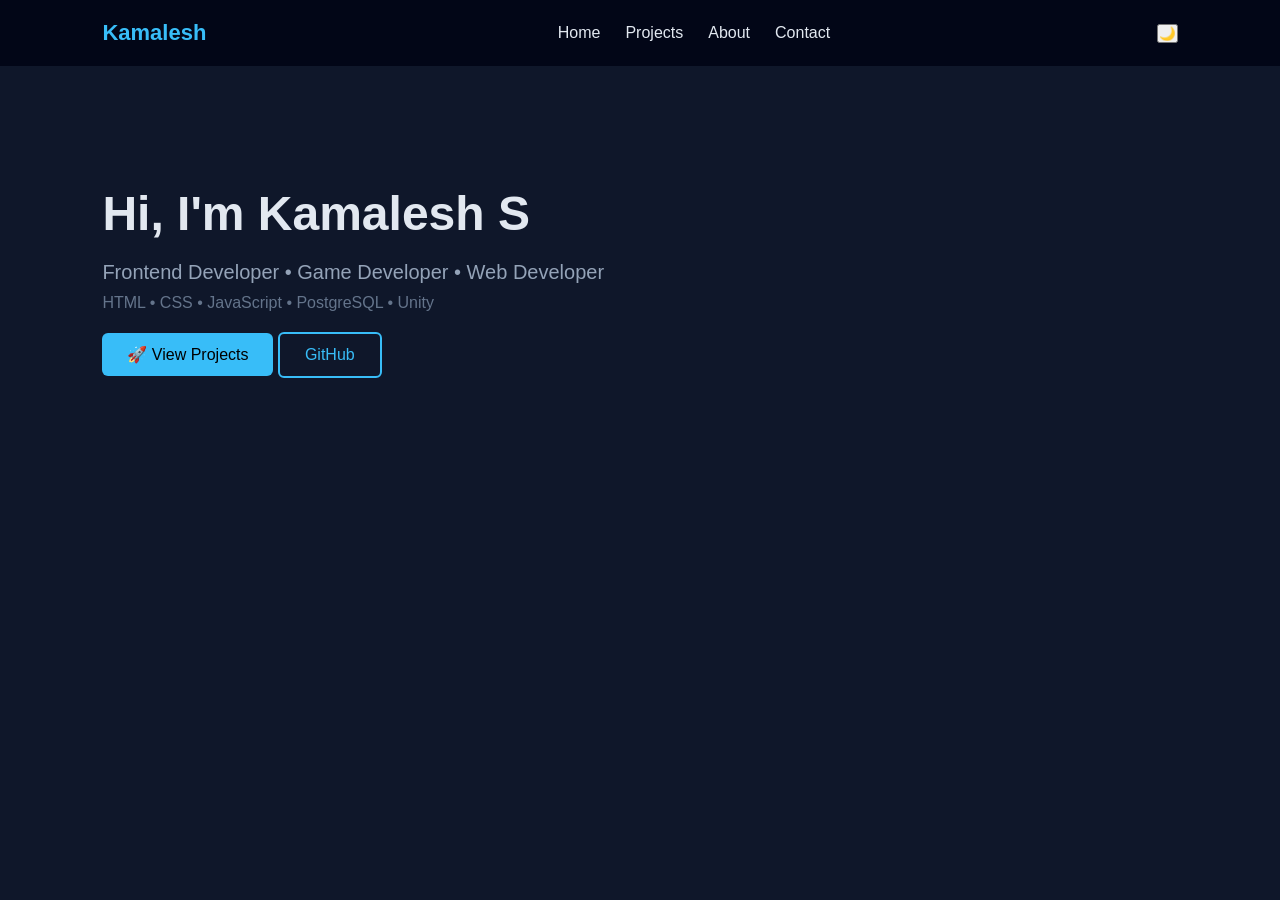
==== index.html @ f9bcf509 "Add files via upload" ====
<!DOCTYPE html>
<html lang="en">
<head>

<meta charset="UTF-8">
<meta name="viewport" content="width=device-width, initial-scale=1.0">

<title>Kamalesh S | Developer Portfolio</title>

<meta name="description" content="Kamalesh S portfolio. Web developer, Unity game developer and JavaScript developer showcasing projects and skills.">

<meta name="keywords" content="Kamalesh, developer portfolio, JavaScript developer, Unity developer, web developer">

<meta name="author" content="Kamalesh S">

<meta property="og:title" content="Kamalesh S | Developer Portfolio">
<meta property="og:description" content="Portfolio website showcasing my projects and skills.">
<meta property="og:type" content="website">

<link rel="stylesheet" href="css/style.css">

</head>

<body>

<nav>

<h1 class="logo">Kamalesh</h1>

<ul class="nav-links">
<li><a href="index.html">Home</a></li>
<li><a href="projects.html">Projects</a></li>
<li><a href="about.html">About</a></li>
<li><a href="contact.html">Contact</a></li>
</ul>

<button id="theme-toggle">🌙</button>

</nav>


<section class="hero">

<h2>Hi, I'm Kamalesh S</h2>

<p class="role">
Frontend Developer • Game Developer • Web Developer
</p>

<p class="skills">
HTML • CSS • JavaScript • PostgreSQL • Unity
</p>

<div class="buttons">

<a href="projects.html" class="btn">🚀 View Projects</a>

<a href="https://github.com/Kamalesh-S-coder" class="btn secondary">GitHub</a>

</div>

</section>


<script src="js/main.js"></script>

</body>
</html>
---- css/style.css ----
*{
margin:0;
padding:0;
box-sizing:border-box;
font-family:Segoe UI,sans-serif;
}

body{
background:#0f172a;
color:#e2e8f0;
}

/* NAVBAR */

nav{
display:flex;
justify-content:space-between;
align-items:center;
padding:20px 8%;
background:#020617;
}

.logo{
color:#38bdf8;
font-size:22px;
}

.nav-links{
display:flex;
list-style:none;
}

.nav-links li{
margin-left:25px;
}

.nav-links a{
text-decoration:none;
color:#e2e8f0;
}

/* HERO */

.hero{
padding:120px 8%;
}

.hero h2{
font-size:48px;
margin-bottom:20px;
}

.role{
color:#94a3b8;
font-size:20px;
}

.skills{
color:#64748b;
margin-top:10px;
}

.btn{
display:inline-block;
padding:12px 25px;
background:#38bdf8;
color:black;
border-radius:6px;
text-decoration:none;
margin-top:20px;
}

.secondary{
background:transparent;
border:2px solid #38bdf8;
color:#38bdf8;
}

/* PROJECTS */

.projects{
padding:80px 8%;
}

#project-container{
display:grid;
grid-template-columns:repeat(auto-fit,minmax(250px,1fr));
gap:20px;
margin-top:40px;
}

.project-card{
background:#020617;
padding:20px;
border-radius:10px;
}

/* CONTACT */

.contact{
padding:80px 8%;
}

form{
display:flex;
flex-direction:column;
max-width:500px;
}

input,textarea{
padding:12px;
margin-bottom:15px;
border:none;
border-radius:5px;
}

/* MOBILE */

@media(max-width:768px){

nav{
flex-direction:column;
}

.hero h2{
font-size:32px;
}

}
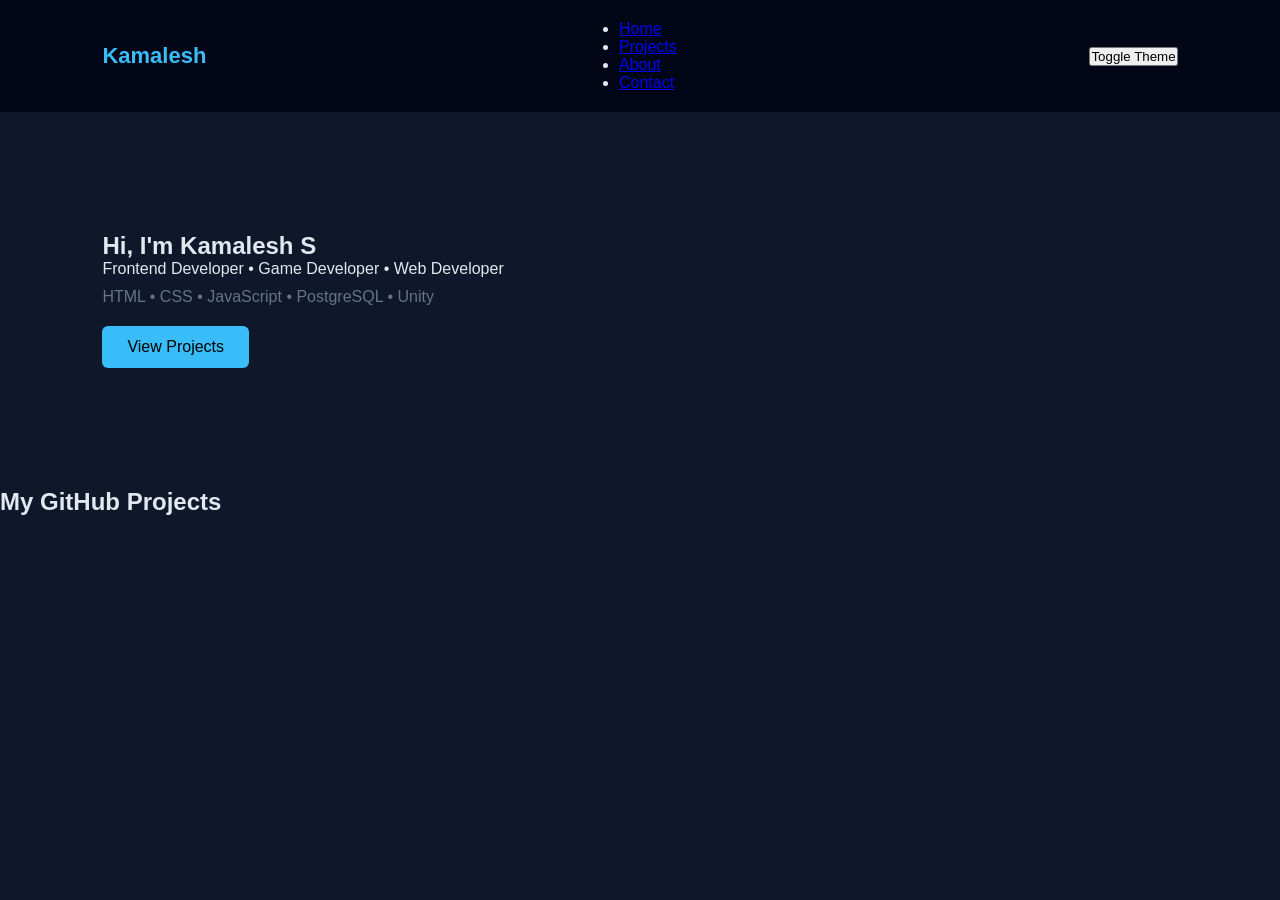
==== commit 4d6b6a71: "Enhance index.html with Google Analytics and updates Added Google Analytics tracking and updated met" ====
--- a/index.html
+++ b/index.html
@@ -1,23 +1,25 @@
 <!DOCTYPE html>
 <html lang="en">
+
 <head>
-
 <meta charset="UTF-8">
 <meta name="viewport" content="width=device-width, initial-scale=1.0">
 
 <title>Kamalesh S | Developer Portfolio</title>
 
-<meta name="description" content="Kamalesh S portfolio. Web developer, Unity game developer and JavaScript developer showcasing projects and skills.">
-
-<meta name="keywords" content="Kamalesh, developer portfolio, JavaScript developer, Unity developer, web developer">
-
+<meta name="description" content="Kamalesh S - Frontend Developer, Web Developer and Game Developer Portfolio">
 <meta name="author" content="Kamalesh S">
 
-<meta property="og:title" content="Kamalesh S | Developer Portfolio">
-<meta property="og:description" content="Portfolio website showcasing my projects and skills.">
-<meta property="og:type" content="website">
+<link rel="stylesheet" href="css/style.css">
 
-<link rel="stylesheet" href="css/style.css">
+<!-- Google Analytics -->
+<script async src="https://www.googletagmanager.com/gtag/js?id=G-Y1THZ38S81"></script>
+<script>
+window.dataLayer = window.dataLayer || [];
+function gtag(){dataLayer.push(arguments);}
+gtag('js', new Date());
+gtag('config', 'G-Y1THZ38S81');
+</script>
 
 </head>
 
@@ -25,25 +27,24 @@
 
 <nav>
 
-<h1 class="logo">Kamalesh</h1>
+<h2 class="logo">Kamalesh</h2>
 
-<ul class="nav-links">
+<ul>
 <li><a href="index.html">Home</a></li>
 <li><a href="projects.html">Projects</a></li>
 <li><a href="about.html">About</a></li>
 <li><a href="contact.html">Contact</a></li>
 </ul>
 
-<button id="theme-toggle">🌙</button>
+<button id="theme-toggle">Toggle Theme</button>
 
 </nav>
 
-
 <section class="hero">
 
-<h2>Hi, I'm Kamalesh S</h2>
+<h1>Hi, I'm Kamalesh S</h1>
 
-<p class="role">
+<p>
 Frontend Developer • Game Developer • Web Developer
 </p>
 
@@ -51,18 +52,20 @@
 HTML • CSS • JavaScript • PostgreSQL • Unity
 </p>
 
-<div class="buttons">
-
-<a href="projects.html" class="btn">🚀 View Projects</a>
-
-<a href="https://github.com/Kamalesh-S-coder" class="btn secondary">GitHub</a>
-
-</div>
+<a href="projects.html" class="btn">View Projects</a>
 
 </section>
 
+<section class="github-projects">
+
+<h2>My GitHub Projects</h2>
+
+<div id="project-container"></div>
+
+</section>
 
 <script src="js/main.js"></script>
 
 </body>
-</html>+
+</html>
